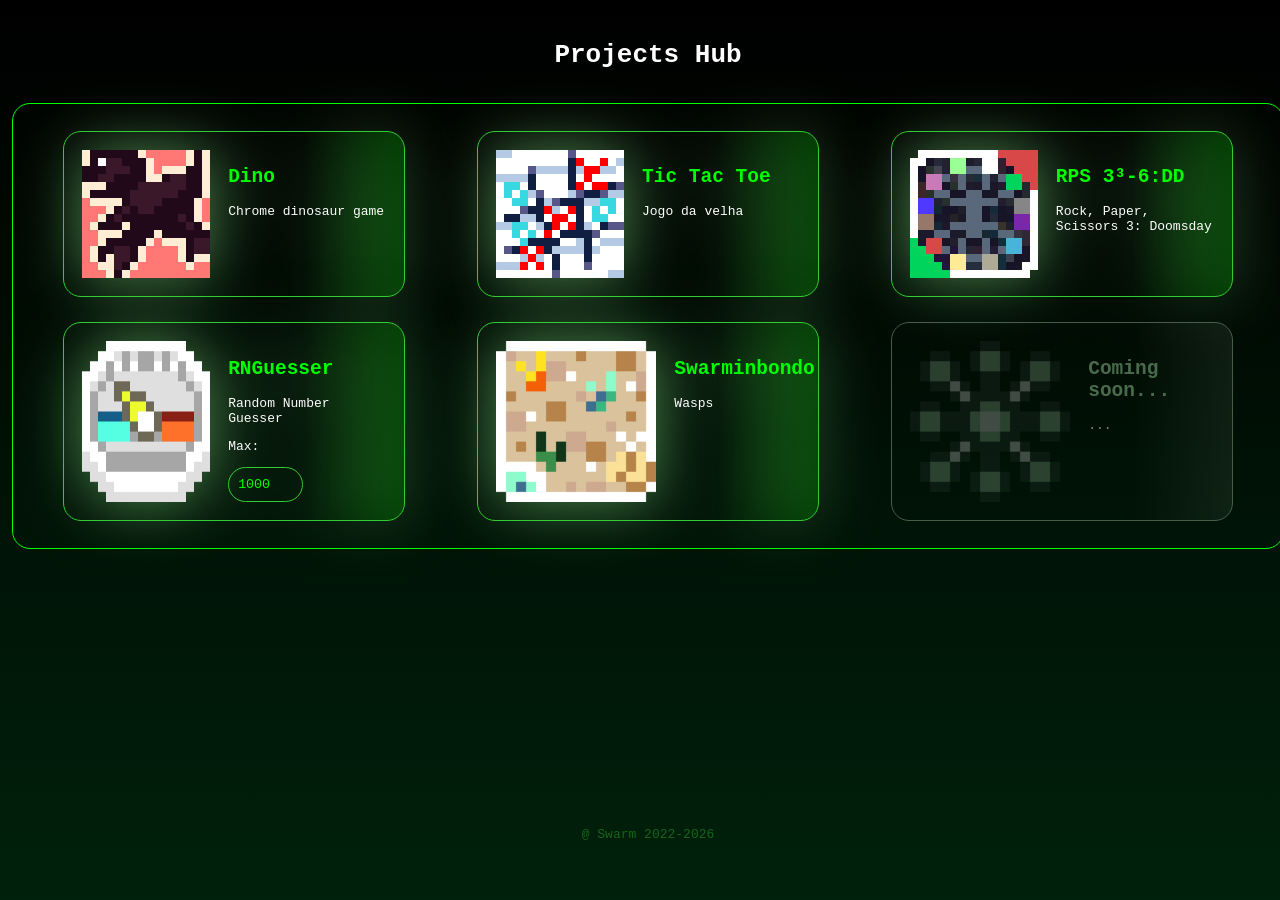
==== index.html @ e2f67c2a "Fixed index" ====
<!DOCTYPE html>
<html lang="en">
<head>
    <meta charset="UTF-8">
    <meta name="viewport" content="width=device-width, initial-scale=1.0">
    <title>Projects Hub</title>
    <link rel="icon" href="media/logo_hub.png" type="image/x-icon">
    <link rel="stylesheet" href="style.css">
</head>
<body>
    <div class="main">
        <div class="fxmain"></div><br>
        <h1>Projects Hub</h1><br>
        
        <div class="projects">

            <div class="proj">
                <img src="media/logo_dino.png" alt="Dino">
                <div class="projtext">
                    <a href="dino/index.html"><h2>Dino</h2></a>
                    <p>Chrome dinosaur game</p>
                </div>
            </div>

            <div class="proj">
                <img src="media/logo_ttt.png" alt="TicTacToe">
                <div class="projtext">
                    <a href="ttt/index.html"><h2>Tic Tac Toe</h2></a>
                    <p>Jogo da velha</p>
                </div>
            </div>

            <div class="proj">
                <img src="media/logo_rps.png" alt="RPS">
                <div class="projtext">
                    <a href="RPS/index.html"><h2>RPS 3³-6:DD</h2></a>
                    <p>Rock, Paper, Scissors 3: Doomsday</p>
                </div>
            </div>

            <div class="proj">
                <img src="media/logo_rng.png" alt="RNGuess">
                <div class="projtext">
                    <h2 style="cursor: pointer;" onclick="s()">RNGuesser</h2>
                    <p>Random Number Guesser</p>
                    <p>Max:</p><input type="number" class="rnginput" id="rnginput" value="1000">
                </div>
            </div>

            <div class="proj">
                <img src="media/logo_swarm.png" alt="Swarm">
                <div class="projtext">
                    <a href="Swarmimbondo/index/index.html"><h2>Swarminbondo</h2></a>
                    <p>Wasps</p>
                </div>
            </div>

            <div class="proj inactive">
                <img src="media/logo_hub.png" alt="Swarm" class="inactive">
                <div class="projtext">
                    <h2>Coming soon...</h2>
                    <p>...</p>
                </div>
            </div>






        </div>
    </div>
    <p class="credit">
        <a href="https://github.com/Patagonias1">
            @ Swarm
        </a>
        2022-2026
    </p>
    <script src="index.js"></script>
    <script src="rnguesser.js"></script>
</body>
</html>
---- style.css ----
@import url('https://fonts.googleapis.com/css2?family=Bytesized&display=swap');

* {
    font-family: monospace;
    color: white;
}

body {
    background-image: linear-gradient(0deg, rgb(0, 33, 11), black);
    background-repeat: no-repeat;
    background-attachment: fixed;
    overflow: hidden;
    width: 100%;
    height: 100%;
}

a {
    text-decoration: none;
}
h2 {
    color: lime;
}

.main {
    width: 100%;
    height: 100%;

    display: flex;
    align-items: center;
    justify-content: center;
    flex-direction: column;
}

.projects {
    left: 0px;
    width: 95%;
    height: 70%;
    border: .15rem solid lime;
    padding: 3vh;
    border-radius: 2vh;
    
    display: flex;
    flex-direction: row;
    gap: 2vw;
    justify-content: space-around;
    flex-wrap: wrap;
}.proj {
    width: 25%;
    border: .15rem solid limegreen;
    padding: 2vh;
    border-radius: 2vh;
    
    display: flex;
    flex-direction: row;
    gap: 2vh;
    background-image: linear-gradient(to left, rgba(0, 107, 0, 0.501), transparent 30%);
    filter: drop-shadow(0px 0px 30px rgba(154, 255, 154, 0.5));
    transition: .3s ease-out;
}.proj.inactive {
    opacity: 50%;
    filter: saturate(.2);
}img.inactive {
    opacity: 50%;
}.proj:hover {
    transform: scale(1.05);
    filter: brightness(1.1) drop-shadow(0px 0px 30px limegreen) hue-rotate(10deg);
}.proj.inactive:hover {
    transform: scale(.97);
    filter: saturate(.2) brightness(.5);
}

.rnginput {
    width: 35%;
    border: .15rem solid limegreen;
    padding: 1vh;
    border-radius: 2vh;
    color: lime;
    background: none;
}




.fxmain {
    z-index: -1;
    position: absolute;
    width: 100%;
    height: 100%;
    opacity: 50%;
}.fxchar {
    user-select: none;
    bottom: 100%;
    position: absolute;
    left: 10%;
    color: lime;
    font-size: large;
    opacity: 75%;
    animation: fxchardown 15s ease-out infinite;
    font-weight: 400;
    filter: drop-shadow(0px 0px 15px lime);
}

@keyframes fxchardown {
    from {
        bottom: 100%;
    }
    to {
        bottom: -30%;
        opacity: 30%;
    }
}


.credit {
    text-align: center;
    color: limegreen;
    opacity: 40%;
    position: absolute;
    width: 100%;
    bottom: 5%;
}.credit a{
    color: limegreen;
}
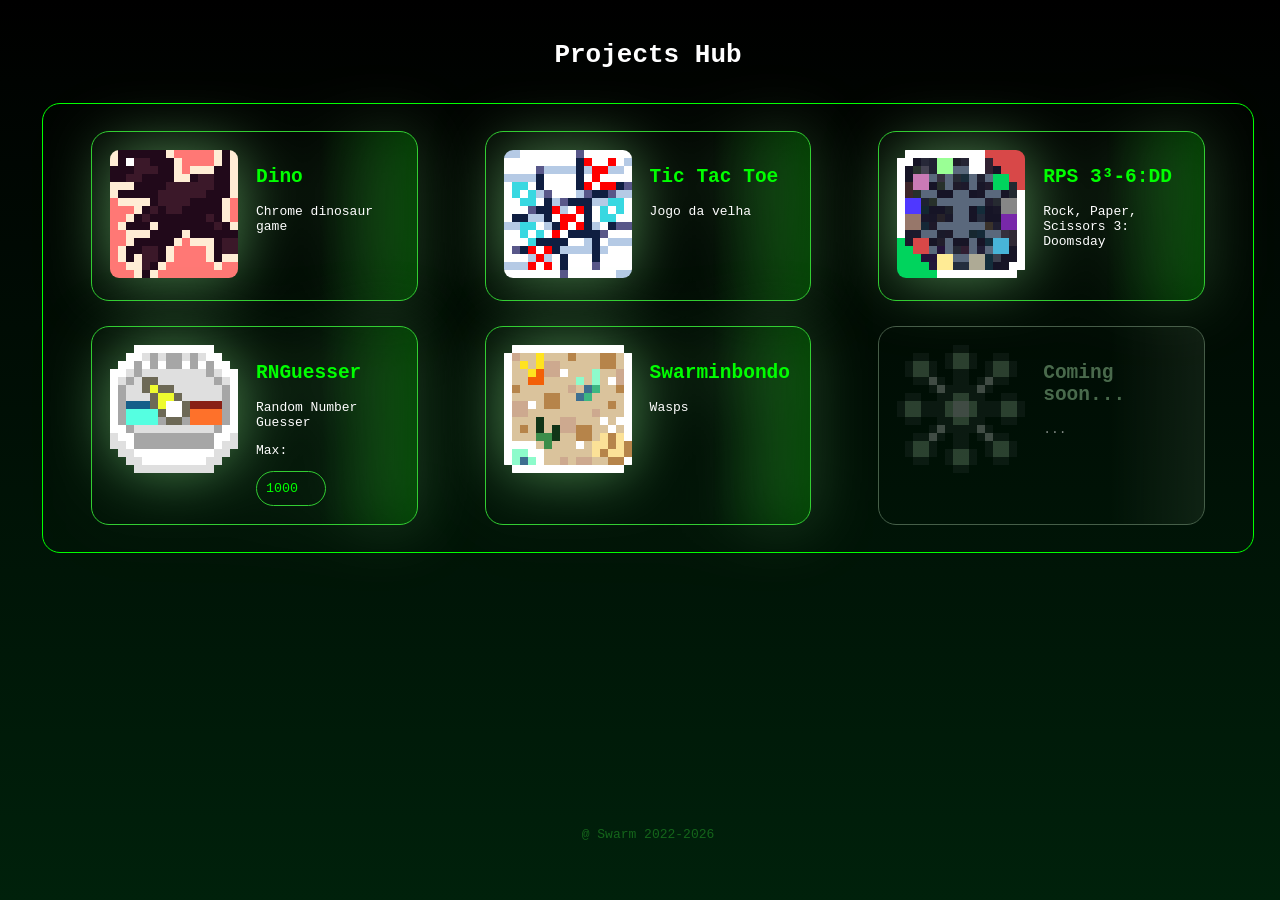
==== commit 54bc25b1: "Major fixes" ====
--- a/index.html
+++ b/index.html
@@ -15,7 +15,9 @@
         <div class="projects">
 
             <div class="proj">
-                <img src="media/logo_dino.png" alt="Dino">
+                <a href="dino/index.html">
+                    <img src="media/logo_dino.png" alt="Dino">
+                </a>
                 <div class="projtext">
                     <a href="dino/index.html"><h2>Dino</h2></a>
                     <p>Chrome dinosaur game</p>
@@ -23,7 +25,9 @@
             </div>
 
             <div class="proj">
-                <img src="media/logo_ttt.png" alt="TicTacToe">
+                <a href="ttt/index.html">
+                    <img src="media/logo_ttt.png" alt="TicTacToe">
+                </a>
                 <div class="projtext">
                     <a href="ttt/index.html"><h2>Tic Tac Toe</h2></a>
                     <p>Jogo da velha</p>
@@ -31,7 +35,9 @@
             </div>
 
             <div class="proj">
-                <img src="media/logo_rps.png" alt="RPS">
+                <a href="RPS/index.html">
+                    <img src="media/logo_rps.png" alt="RPS">
+                </a>
                 <div class="projtext">
                     <a href="RPS/index.html"><h2>RPS 3³-6:DD</h2></a>
                     <p>Rock, Paper, Scissors 3: Doomsday</p>
@@ -39,7 +45,7 @@
             </div>
 
             <div class="proj">
-                <img src="media/logo_rng.png" alt="RNGuess">
+                <img src="media/logo_rng.png" alt="RNGuess" style="cursor: pointer;" onclick="s()">
                 <div class="projtext">
                     <h2 style="cursor: pointer;" onclick="s()">RNGuesser</h2>
                     <p>Random Number Guesser</p>
@@ -48,7 +54,9 @@
             </div>
 
             <div class="proj">
-                <img src="media/logo_swarm.png" alt="Swarm">
+                <a href="Swarmimbondo/index/index.html">
+                    <img src="media/logo_swarm.png" alt="Swarm">
+                </a>
                 <div class="projtext">
                     <a href="Swarmimbondo/index/index.html"><h2>Swarminbondo</h2></a>
                     <p>Wasps</p>
--- a/style.css
+++ b/style.css
@@ -12,7 +12,14 @@
     overflow: hidden;
     width: 100%;
     height: 100%;
+    display: flex;
+    justify-content: center;
 }
+::selection {
+    background-color: rgb(116, 255, 116);
+    color: black;
+}
+
 
 a {
     text-decoration: none;
@@ -22,7 +29,7 @@
 }
 
 .main {
-    width: 100%;
+    width: 95%;
     height: 100%;
 
     display: flex;
@@ -67,8 +74,11 @@
 }.proj.inactive:hover {
     transform: scale(.97);
     filter: saturate(.2) brightness(.5);
+}.proj img {
+    width: 10vw;
+    height: 10vw;
+    border-radius: 1vh;
 }
-
 .rnginput {
     width: 35%;
     border: .15rem solid limegreen;
@@ -77,6 +87,26 @@
     color: lime;
     background: none;
 }
+
+@media screen and (max-width: 800px) {
+    .main {
+        width: 90%;
+    }
+    .projects {
+        gap: 1vh;
+    }
+    .proj {
+        width: 30%;
+        flex-direction: column;
+        gap: 1vh;
+    }
+}
+
+
+
+
+
+
 
 
 
